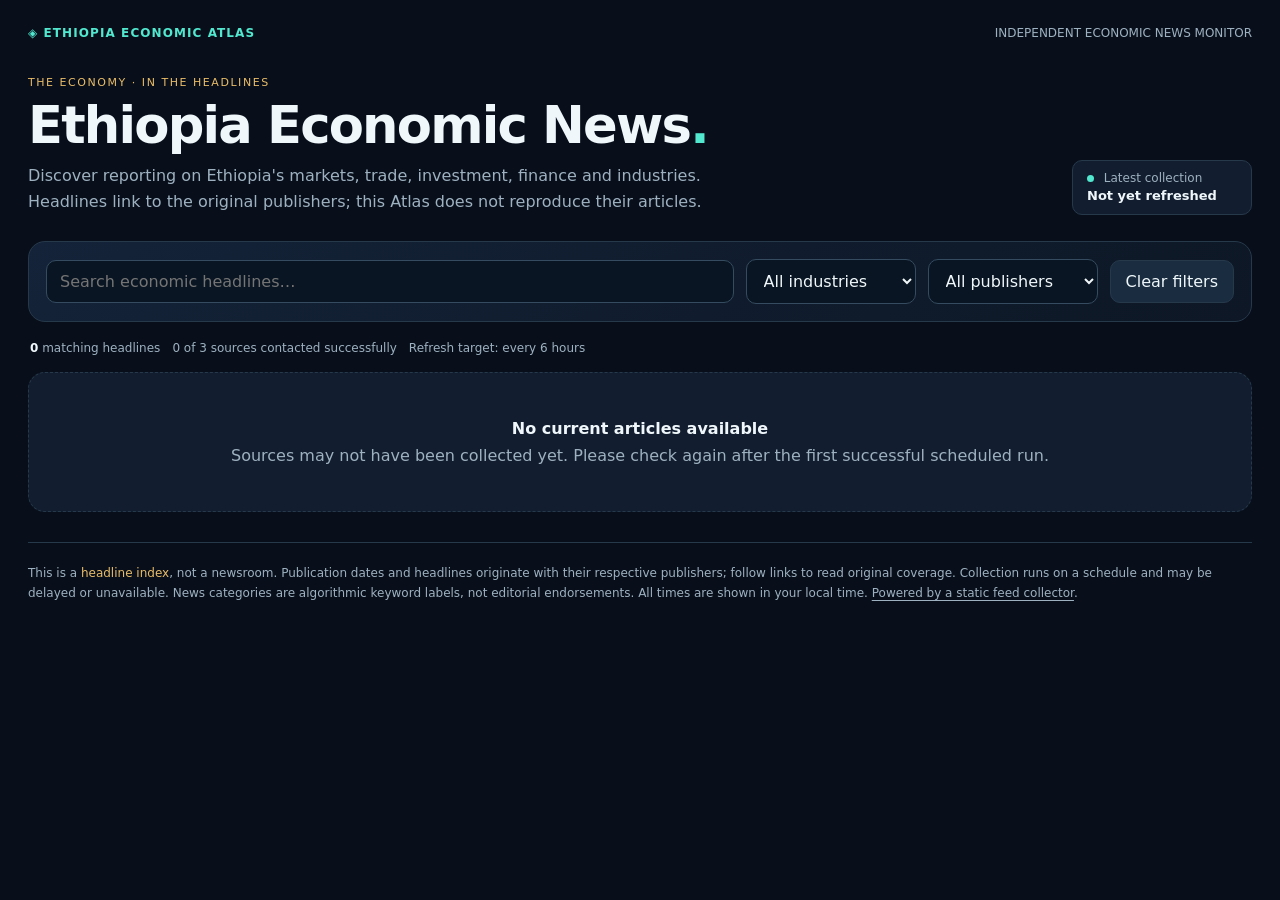
==== site/index.html @ 719ce511 "Add files via upload" ====
<!doctype html>
<html lang="en">
<head>
<meta charset="utf-8"><meta name="viewport" content="width=device-width,initial-scale=1">
<meta name="color-scheme" content="dark"><title>Ethiopia Economic Atlas | News Monitor</title>
<meta name="description" content="Latest Ethiopian economy, trade, banking, industry and investment headlines from original publishers.">
<style>
:root{color-scheme:dark;--bg:#080f1b;--panel:#121e30;--line:#26394b;--text:#eff7fa;--sub:#9eb1c0;--teal:#51e8cf;--gold:#e9bc68}
*{box-sizing:border-box}body{background:var(--bg);color:var(--text);margin:0;font-family:Inter,ui-sans-serif,system-ui,Arial,sans-serif}a{color:inherit;text-decoration:none}button,input,select{font:inherit}button{cursor:pointer}
.container{max-width:1400px;padding:26px 28px 42px;margin:auto}.top{display:flex;align-items:center;justify-content:space-between;gap:12px;flex-wrap:wrap}.brand{font-weight:900;letter-spacing:.09em;color:var(--teal);font-size:12px}.small{font-size:12px;color:var(--sub)}.eyebrow{font-size:11px;letter-spacing:.14em;text-transform:uppercase;color:var(--gold)}.hero{padding:36px 0 26px;display:flex;gap:22px;flex-wrap:wrap;justify-content:space-between;align-items:end}.hero h1{margin:8px 0 10px;font-size:clamp(28px,4vw,56px);line-height:1.1;letter-spacing:-.035em}.hero p{max-width:700px;line-height:1.6;margin:0;color:var(--sub)}.status{padding:10px 14px;border:1px solid var(--line);border-radius:10px;background:var(--panel);min-width:180px}.status b{font-size:13px}.pulse{display:inline-block;width:7px;height:7px;margin-right:6px;border-radius:50%;background:var(--teal)}
.controls{background:linear-gradient(145deg,#142339,#0d1725);border:1px solid var(--line);border-radius:17px;padding:17px;display:flex;align-items:center;gap:12px;flex-wrap:wrap;margin-bottom:19px}.controls input,.controls select{background:#091522;border:1px solid #354c60;color:var(--text);border-radius:10px;padding:11px 13px;outline:none}.controls input{min-width:220px;flex:1}.controls select{min-width:170px}.controls input:focus,.controls select:focus{border-color:var(--teal)}.controls button{border:1px solid var(--line);background:#1a2d40;color:var(--text);border-radius:10px;padding:11px 15px}.stats{display:flex;gap:12px;align-items:center;font-size:12px;color:var(--sub);padding:0 2px 17px;flex-wrap:wrap}.stats strong{color:var(--text)}.grid{display:grid;grid-template-columns:repeat(3,minmax(0,1fr));gap:15px}.news{border:1px solid var(--line);border-radius:16px;background:linear-gradient(160deg,#152439,#101b2b);padding:23px 22px 18px;min-height:207px;display:flex;flex-direction:column;gap:12px;transition:transform .15s ease,border-color .15s ease}.news:hover{transform:translateY(-2px);border-color:#348e88}.article-meta{display:flex;gap:8px;align-items:center;justify-content:space-between;flex-wrap:wrap;font-size:11px;color:var(--sub)}.tag{background:#164641;color:#a8ffeb;padding:5px 7px;border-radius:6px;font-size:10px;white-space:nowrap}.news h2{font-size:17px;line-height:1.4;letter-spacing:-.02em;margin:0;flex:1}.news .read{font-weight:750;font-size:12px;color:var(--teal);padding-top:7px}.empty{padding:46px 20px;border-radius:17px;background:var(--panel);border:1px dashed var(--line);text-align:center;color:var(--sub)}.empty strong{display:block;color:var(--text);margin-bottom:8px}.footer{border-top:1px solid var(--line);margin-top:30px;padding:20px 0;font-size:12px;color:var(--sub);line-height:1.7}.footer a{text-decoration:underline;text-underline-offset:3px}.footer em{color:var(--gold);font-style:normal}
@media(max-width:1020px){.grid{grid-template-columns:repeat(2,minmax(0,1fr))}}@media(max-width:650px){.container{padding:18px 14px 32px}.grid{grid-template-columns:1fr}.hero{padding:25px 0 18px}.hero h1{font-size:32px}.controls{padding:13px}.controls input,.controls select{width:100%;min-width:0}.news{min-height:160px}}
</style></head>
<body><div class="container">
<header class="top"><div class="brand">◈ ETHIOPIA ECONOMIC ATLAS</div><div class="small">INDEPENDENT ECONOMIC NEWS MONITOR</div></header>
<section class="hero"><div><div class="eyebrow">THE ECONOMY · IN THE HEADLINES</div><h1>Ethiopia Economic News<span style="color:var(--teal)">.</span></h1><p>Discover reporting on Ethiopia's markets, trade, investment, finance and industries. Headlines link to the original publishers; this Atlas does not reproduce their articles.</p></div><div class="status"><div class="small"><span class="pulse"></span> Latest collection</div><b id="updated">Loading news…</b></div></section>
<div class="controls"><input id="search" type="search" placeholder="Search economic headlines…" aria-label="Search economic headlines"><select id="category" aria-label="Filter topics"><option value="">All industries</option></select><select id="publisher" aria-label="Filter publishers"><option value="">All publishers</option></select><button id="clear">Clear filters</button></div>
<div class="stats"><span><strong id="count">—</strong> matching headlines</span><span id="sources">Publisher RSS collection</span><span>Refresh target: every 6 hours</span></div>
<main id="grid" class="grid" aria-live="polite"></main>
<footer class="footer">This is a <em>headline index</em>, not a newsroom. Publication dates and headlines originate with their respective publishers; follow links to read original coverage. Collection runs on a schedule and may be delayed or unavailable. News categories are algorithmic keyword labels, not editorial endorsements. All times are shown in your local time. <a href="https://github.com/" target="_blank" rel="noopener noreferrer">Powered by a static feed collector</a>.</footer>
</div>
<script>
'use strict';
const $=id=>document.getElementById(id),data={articles:[],lastSuccessfulCollection:null};
let filtered=[];
const age=(iso)=>{try{return new Intl.DateTimeFormat(undefined,{dateStyle:'medium',timeStyle:'short'}).format(new Date(iso))}catch{return 'Unknown date'}};
function populate(select,values,defaultText){select.replaceChildren(new Option(defaultText,''));for(const s of values.sort((a,b)=>a.localeCompare(b)))select.add(new Option(s,s))}
function render(){
 const q=$('search').value.toLocaleLowerCase().trim(),cat=$('category').value,pub=$('publisher').value;
 filtered=data.articles.filter(a=>(!q||(a.title+' '+a.publisher+' '+(a.categories||[]).join(' ')).toLocaleLowerCase().includes(q))&&(!cat||(a.categories||[]).includes(cat))&&(!pub||a.publisher===pub));
 $('count').textContent=String(filtered.length);
 const root=$('grid');root.replaceChildren();
 if(!filtered.length){let div=document.createElement('div');div.className='empty';div.style.gridColumn='1/-1';let h=document.createElement('strong');h.textContent=data.articles.length?'No matching headlines':'No current articles available';let p=document.createElement('span');p.textContent=data.articles.length?'Try a different search or category.':'Sources may not have been collected yet. Please check again after the first successful scheduled run.';div.append(h,p);root.append(div);return}
 for(const item of filtered){const card=document.createElement('a');card.className='news';card.href=item.url;card.target='_blank';card.rel='noopener noreferrer';
  const meta=document.createElement('div');meta.className='article-meta';const pub=document.createElement('span');pub.textContent=item.publisher;const tag=document.createElement('span');tag.className='tag';tag.textContent=(item.categories||[])[0]||'Economy';meta.append(pub,tag);
  const head=document.createElement('h2');head.textContent=item.title;
  const date=document.createElement('div');date.className='article-meta';const d=document.createElement('span');d.textContent=age(item.publishedAt);const read=document.createElement('span');read.className='read';read.textContent='READ ORIGINAL ↗';date.append(d,read);
  card.append(meta,head,date);root.append(card)
 }
}
for(const name of ['search','category','publisher'])$(name).addEventListener(name==='search'?'input':'change',render);
$('clear').addEventListener('click',()=>{$('search').value='';$('category').value='';$('publisher').value='';render()});
async function load(){try{
 const response=await fetch('./news.json',{cache:'no-store'});if(!response.ok)throw new Error(`HTTP ${response.status}`);
 const result=await response.json();data.articles=Array.isArray(result.articles)?result.articles.filter(a=>a&&a.title&&/^https?:\/\//.test(a.url)&&a.publishedAt):[];
 data.lastSuccessfulCollection=result.lastSuccessfulCollection||null;
 data.articles.sort((a,b)=>b.publishedAt.localeCompare(a.publishedAt));
 $('updated').textContent=data.lastSuccessfulCollection?age(data.lastSuccessfulCollection):'Not yet refreshed';
 $('sources').textContent=`${Number(result.workingSources)||0} of ${Number(result.configuredSources)||0} sources contacted successfully`;
 populate($('category'),[...new Set(data.articles.flatMap(a=>a.categories||[]))],'All industries');populate($('publisher'),[...new Set(data.articles.map(a=>a.publisher))],'All publishers');render()
 }catch(err){$('updated').textContent='News temporarily unavailable';$('grid').innerHTML='<div class="empty" style="grid-column:1/-1"><strong>Unable to load the news feed</strong>The site is online, but the static news data could not be retrieved.</div>';console.error(err)}}
load();
</script></body></html>
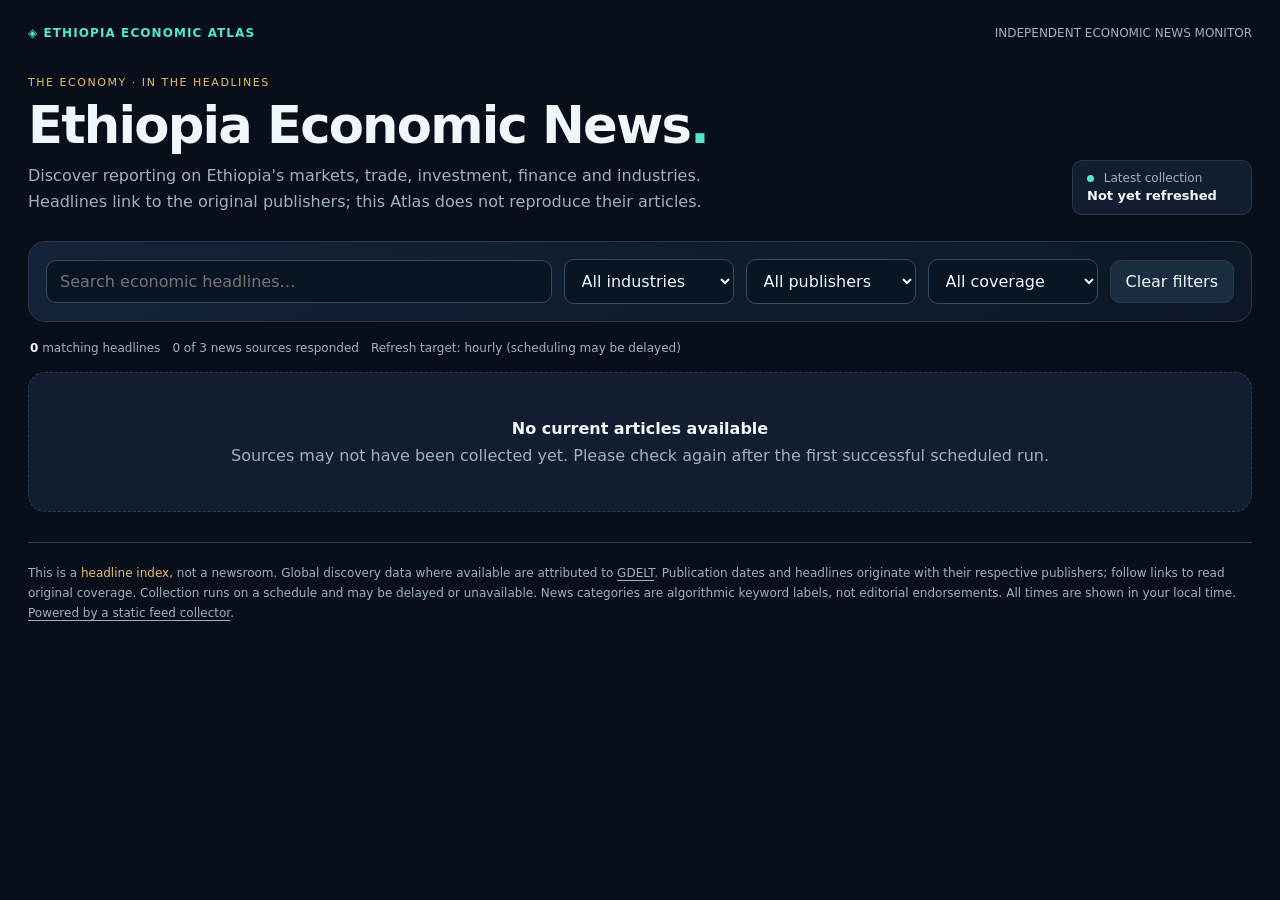
==== commit 07d518fe: "Add files via upload" ====
--- a/site/index.html
+++ b/site/index.html
@@ -14,10 +14,10 @@
 <body><div class="container">
 <header class="top"><div class="brand">◈ ETHIOPIA ECONOMIC ATLAS</div><div class="small">INDEPENDENT ECONOMIC NEWS MONITOR</div></header>
 <section class="hero"><div><div class="eyebrow">THE ECONOMY · IN THE HEADLINES</div><h1>Ethiopia Economic News<span style="color:var(--teal)">.</span></h1><p>Discover reporting on Ethiopia's markets, trade, investment, finance and industries. Headlines link to the original publishers; this Atlas does not reproduce their articles.</p></div><div class="status"><div class="small"><span class="pulse"></span> Latest collection</div><b id="updated">Loading news…</b></div></section>
-<div class="controls"><input id="search" type="search" placeholder="Search economic headlines…" aria-label="Search economic headlines"><select id="category" aria-label="Filter topics"><option value="">All industries</option></select><select id="publisher" aria-label="Filter publishers"><option value="">All publishers</option></select><button id="clear">Clear filters</button></div>
-<div class="stats"><span><strong id="count">—</strong> matching headlines</span><span id="sources">Publisher RSS collection</span><span>Refresh target: every 6 hours</span></div>
+<div class="controls"><input id="search" type="search" placeholder="Search economic headlines…" aria-label="Search economic headlines"><select id="category" aria-label="Filter topics"><option value="">All industries</option></select><select id="publisher" aria-label="Filter publishers"><option value="">All publishers</option></select><select id="group" aria-label="Filter coverage"><option value="">All coverage</option></select><button id="clear">Clear filters</button></div>
+<div class="stats"><span><strong id="count">—</strong> matching headlines</span><span id="sources">RSS + optional global news discovery</span><span>Refresh target: hourly (scheduling may be delayed)</span></div>
 <main id="grid" class="grid" aria-live="polite"></main>
-<footer class="footer">This is a <em>headline index</em>, not a newsroom. Publication dates and headlines originate with their respective publishers; follow links to read original coverage. Collection runs on a schedule and may be delayed or unavailable. News categories are algorithmic keyword labels, not editorial endorsements. All times are shown in your local time. <a href="https://github.com/" target="_blank" rel="noopener noreferrer">Powered by a static feed collector</a>.</footer>
+<footer class="footer">This is a <em>headline index</em>, not a newsroom. Global discovery data where available are attributed to <a href="https://www.gdeltproject.org/" target="_blank" rel="noopener noreferrer">GDELT</a>. Publication dates and headlines originate with their respective publishers; follow links to read original coverage. Collection runs on a schedule and may be delayed or unavailable. News categories are algorithmic keyword labels, not editorial endorsements. All times are shown in your local time. <a href="https://github.com/" target="_blank" rel="noopener noreferrer">Powered by a static feed collector</a>.</footer>
 </div>
 <script>
 'use strict';
@@ -26,8 +26,8 @@
 const age=(iso)=>{try{return new Intl.DateTimeFormat(undefined,{dateStyle:'medium',timeStyle:'short'}).format(new Date(iso))}catch{return 'Unknown date'}};
 function populate(select,values,defaultText){select.replaceChildren(new Option(defaultText,''));for(const s of values.sort((a,b)=>a.localeCompare(b)))select.add(new Option(s,s))}
 function render(){
- const q=$('search').value.toLocaleLowerCase().trim(),cat=$('category').value,pub=$('publisher').value;
- filtered=data.articles.filter(a=>(!q||(a.title+' '+a.publisher+' '+(a.categories||[]).join(' ')).toLocaleLowerCase().includes(q))&&(!cat||(a.categories||[]).includes(cat))&&(!pub||a.publisher===pub));
+ const q=$('search').value.toLocaleLowerCase().trim(),cat=$('category').value,pub=$('publisher').value,group=$('group').value;
+ filtered=data.articles.filter(a=>(!q||(a.title+' '+a.publisher+' '+(a.categories||[]).join(' ')).toLocaleLowerCase().includes(q))&&(!cat||(a.categories||[]).includes(cat))&&(!pub||a.publisher===pub)&&(!group||(a.sourceGroup||'Ethiopian Publishers')===group));
  $('count').textContent=String(filtered.length);
  const root=$('grid');root.replaceChildren();
  if(!filtered.length){let div=document.createElement('div');div.className='empty';div.style.gridColumn='1/-1';let h=document.createElement('strong');h.textContent=data.articles.length?'No matching headlines':'No current articles available';let p=document.createElement('span');p.textContent=data.articles.length?'Try a different search or category.':'Sources may not have been collected yet. Please check again after the first successful scheduled run.';div.append(h,p);root.append(div);return}
@@ -38,16 +38,16 @@
   card.append(meta,head,date);root.append(card)
  }
 }
-for(const name of ['search','category','publisher'])$(name).addEventListener(name==='search'?'input':'change',render);
-$('clear').addEventListener('click',()=>{$('search').value='';$('category').value='';$('publisher').value='';render()});
+for(const name of ['search','category','publisher','group'])$(name).addEventListener(name==='search'?'input':'change',render);
+$('clear').addEventListener('click',()=>{$('search').value='';$('category').value='';$('publisher').value='';$('group').value='';render()});
 async function load(){try{
  const response=await fetch('./news.json',{cache:'no-store'});if(!response.ok)throw new Error(`HTTP ${response.status}`);
  const result=await response.json();data.articles=Array.isArray(result.articles)?result.articles.filter(a=>a&&a.title&&/^https?:\/\//.test(a.url)&&a.publishedAt):[];
  data.lastSuccessfulCollection=result.lastSuccessfulCollection||null;
  data.articles.sort((a,b)=>b.publishedAt.localeCompare(a.publishedAt));
  $('updated').textContent=data.lastSuccessfulCollection?age(data.lastSuccessfulCollection):'Not yet refreshed';
- $('sources').textContent=`${Number(result.workingSources)||0} of ${Number(result.configuredSources)||0} sources contacted successfully`;
- populate($('category'),[...new Set(data.articles.flatMap(a=>a.categories||[]))],'All industries');populate($('publisher'),[...new Set(data.articles.map(a=>a.publisher))],'All publishers');render()
+ $('sources').textContent=`${Number(result.workingSources)||0} of ${Number(result.configuredSources)||0} news sources responded`; 
+ populate($('category'),[...new Set(data.articles.flatMap(a=>a.categories||[]))],'All industries');populate($('publisher'),[...new Set(data.articles.map(a=>a.publisher))],'All publishers');populate($('group'),[...new Set(data.articles.map(a=>a.sourceGroup||'Ethiopian Publishers'))],'All coverage');render()
  }catch(err){$('updated').textContent='News temporarily unavailable';$('grid').innerHTML='<div class="empty" style="grid-column:1/-1"><strong>Unable to load the news feed</strong>The site is online, but the static news data could not be retrieved.</div>';console.error(err)}}
 load();
 </script></body></html>
